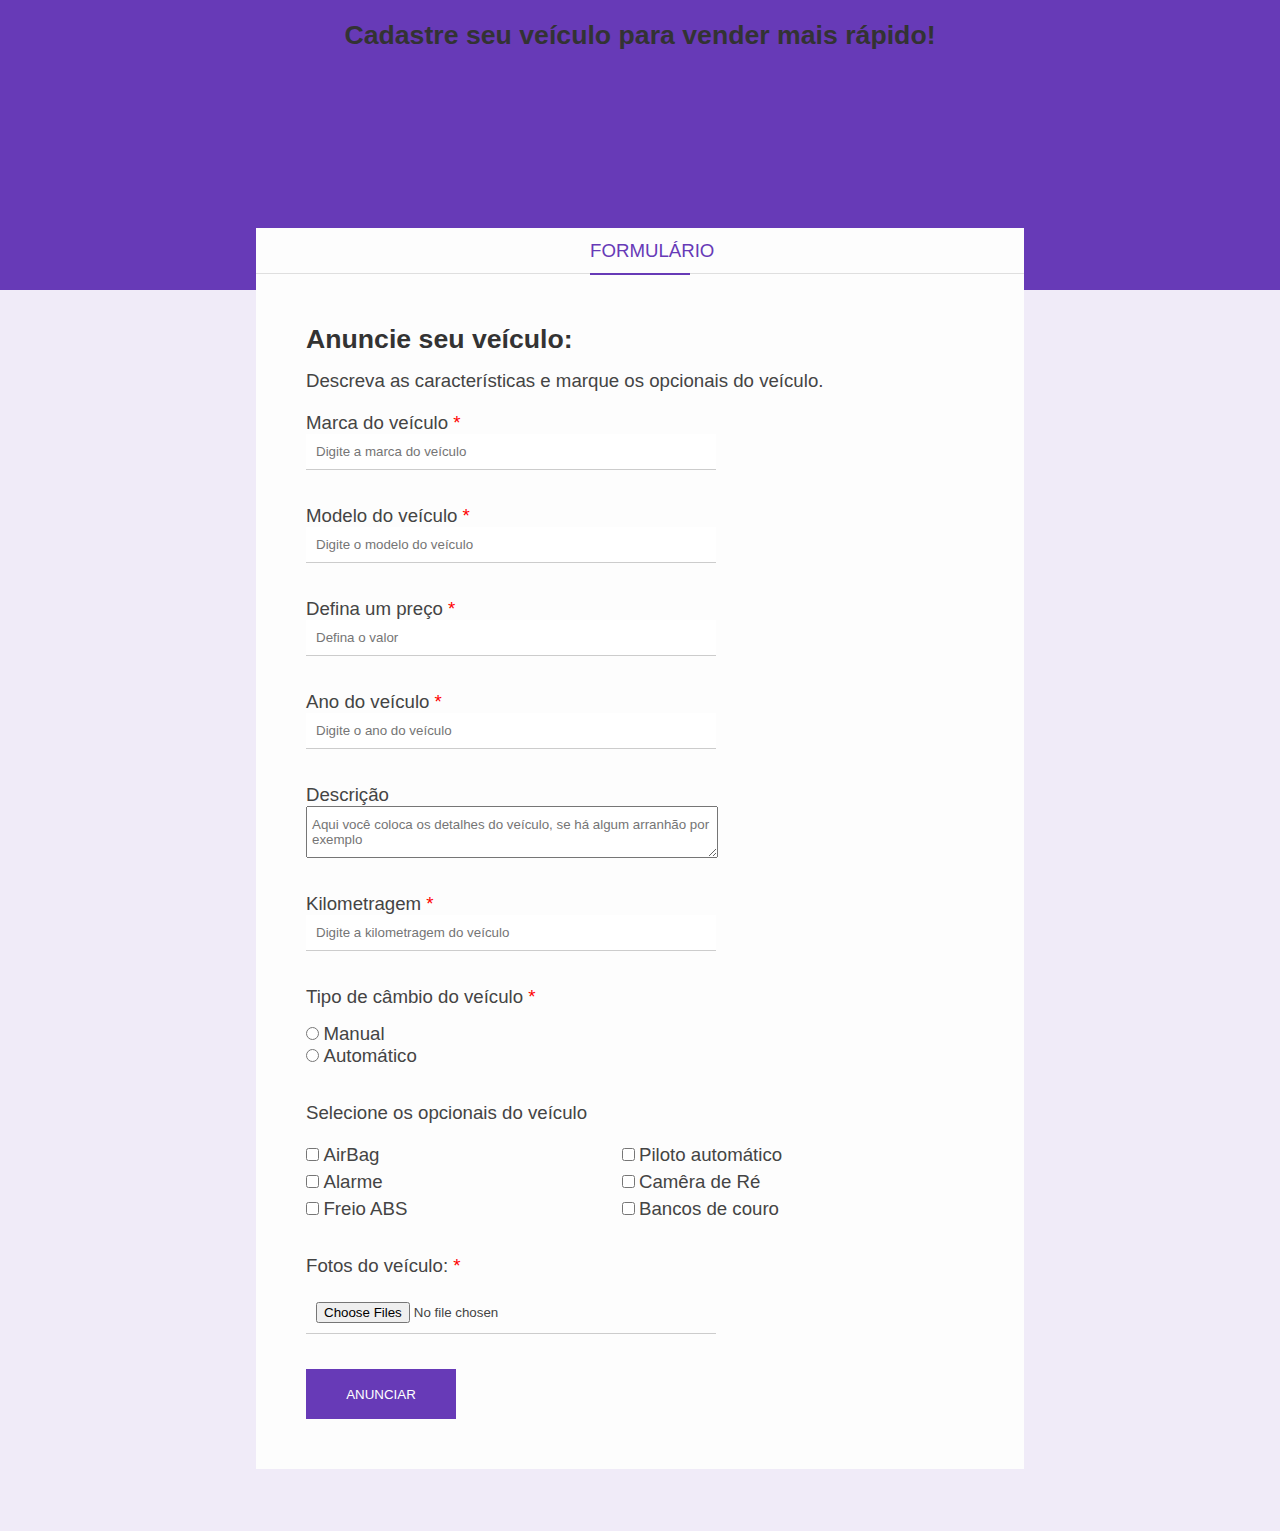
==== Projeto de formulário de venda de carro/index.html @ 0afd30a3 "primeiro commit" ====
<!DOCTYPE html>
<html lang="pt-BR">
<head>
    <meta charset="UTF-8">
    <meta name="viewport" content="width=device-width, initial-scale=1.0">
    <title>Anuncie seu veículo</title>
    <link rel="stylesheet" href="./styles.css">
</head>
<body>
                      <!-- Formulário para anúncio de veículos -->
<div class="container">
  <div class="header">
      <h1>Cadastre seu veículo para vender mais rápido!</h3>
  </div>
  <div class="form-container">
    <div class="form-header">
        <p>Formulário</p>
    </div>
    <div class="form-body">
      <h2 class="form-title">Anuncie seu veículo:</h2>
      <p>Descreva as características e marque os opcionais do veículo.</p>
      <form action="formulario.html" method="get" >
        <div class="box-input">
          <label for="car-brand">Marca do veículo <span class="required-field">*</span></label>
          <input type="text" class="block" name="car-brand" list="brands" placeholder="Digite a marca do veículo">
          <datalist id="brands" class="block" required>
            <option value="Fiat"></option>
            <option value="Chevrolet"></option>
            <option value="Renault"></option>
            <option value="Volkswagen"></option>
            <option value="BMW"></option>
            <option value="Audi"></option>
            <option value="Mercedes-Benz"></option>
          </datalist>
        </div>

        <div class="box-input">
          <label for="car-model">Modelo do veículo <span class="required-field">*</span></label>
          <input type="text" name="car-model" class="block" placeholder="Digite o modelo do veículo" required>
        </div>

        <div class="box-input">
          <label for="product-price">Defina um preço <span class="required-field">*</span></label>
          <input type="number" name="product-price" class="block" placeholder="Defina o valor" required>
        </div>

        <div class="box-input">
          <label for="vehicle-age">Ano do veículo <span class="required-field">*</span></label>
          <input type="number" name="vehicle-age" class="block" placeholder="Digite o ano do veículo" required>
        </div>

        <div class="box-input">
          <label for="vehicle-description">Descrição</label>
          <textarea name="vehicle-description" class="block" placeholder="Aqui você coloca os detalhes do veículo, se há algum arranhão por exemplo"></textarea>
        </div>

        <div class="box-input">
          <label for="vehicle-mileage">Kilometragem <span class="required-field">*</span></label>
          <input type="number" name="vehicle-mileage" class="block" placeholder="Digite a kilometragem do veículo" required>
        </div>

        <div class="box-input">
          <p>Tipo de câmbio do veículo <span class="required-field">*</span></p>
          <div class="radio">
            <input type="radio" name="vehicle-transmission" id="manual">
            <label for="manual">Manual</label>
          </div>
          <div class="radio">
            <input type="radio" name="vehicle-transmission" id="automatic">
            <label for="automatic">Automático</label>
          </div>
        </div>

        <div class="optional-box">
          <p>Selecione os opcionais do veículo</p>
          <ul class="optional-list">
            <li>
              <input type="checkbox" name="checkbox[]" id="airbag">
              <label for="airbag">AirBag</label>
            </li>
            <li>
              <input type="checkbox" name="checkbox[]" id="alarm">
              <label for="alarm">Alarme</label>
            </li>
            <li>
              <input type="checkbox" name="checkbox[]" id="abs-brake">
              <label for="abs-brake">Freio ABS</label>
            </li>
          </ul>
        </div>
        <div class="optional-box">
          <ul class="optional-list">
            <li>
              <input type="checkbox" name="checkbox[]" id="automatic-pilot">
              <label for="automatic-pilot">Piloto automático</label>
            </li>
            <li>
              <input type="checkbox" name="checkbox[]" id="reverse-camera">
              <label for="reverse-camera">Camêra de Ré</label>
            </li>
            <li>
              <input type="checkbox" name="checkbox[]" id="leather-seat">
              <label for="leather-seat">Bancos de couro</label>
            </li>
          </ul>
        </div>
        <div class="box-input">
          <p>Fotos do veículo: <span class="required-field">*</span><p>
          <input type="file" name="vehicle-img" class="block" id="vehicle-img" multiple accept="image/png, image/jpg" required>
        </div>

        <input type="submit" value="Anunciar" class="btn-submit">
      </form>
    </div>
  </div>
</div>

</body>
</html>
---- Projeto de formulário de venda de carro/styles.css ----
/* reset */
* {
  margin: 0;
  padding: 0;
  font-family: Arial, Helvetica, sans-serif;
}

body {
  background-color: #f0ebf8;
}

h1, h2, h3, h3, h4 {
  color: #333;
	font-size: 20pt;
}

p, label {
  color: #444;
	font-size: 14pt;
}

span {
	color: red
}

input {
  border: none;
  border-bottom: 1px solid #ccc;
  padding: 10px 0;
}

input[type="text"],
input[type="number"],
input[type="file"],
datalist,
textarea{
	padding-left: 10px;
	width: 400px;
}

datalist option{
	display: none;
}

textarea{
	padding: 10px 5px;
}


/* page header */

.header{
	height: 250px;
	padding: 20px;
	background-color: #673ab7;
	text-align: center;
}

.header h3{
	color: #fff;
	margin-top: 0;
}


/* form container */

.form-container{
	background-color: #fdfdfd;
	width: 60%;
	margin: 0 auto;
	position: relative;
	top: -62px;
}

/* form header */

.form-header{
	border-bottom: 1px solid #dfdfdf;
	height: 45px;
}

.form-header p{
	color: #673ab7;
	border-bottom: 2px solid #673ab7;
	width: 100px;
	height: 45px;
	text-align: center;
	margin: 0 auto;
	text-transform: uppercase;
	line-height: 45px;
}

/* form body */

.form-body{
	padding: 50px;
}

.form-title{
	margin-bottom: 15px;
}

.form-body p{
	margin-bottom: 20px;
}

.box-input{
	margin-bottom: 35px;
}

.box-input p{
	margin-bottom: 15px;
}

.block{
	display: block;
}

.optional-box{
	display: inline-block;
	margin: 0 30px 30px 0;
}

.optional-list li{
	list-style: none;
	margin-bottom: 5px;
}

.btn-submit{
	background-color: #673ab7;
	color: #fff;
	border: 2px solid transparent;
	width: 150px;
	height: 50px;
	cursor: pointer;
	text-transform: uppercase;
	transition: 0.5s;
}

.btn-submit:hover{
	background-color: #fff;
	border-color: #673ab7;
	color: #673ab7;
}
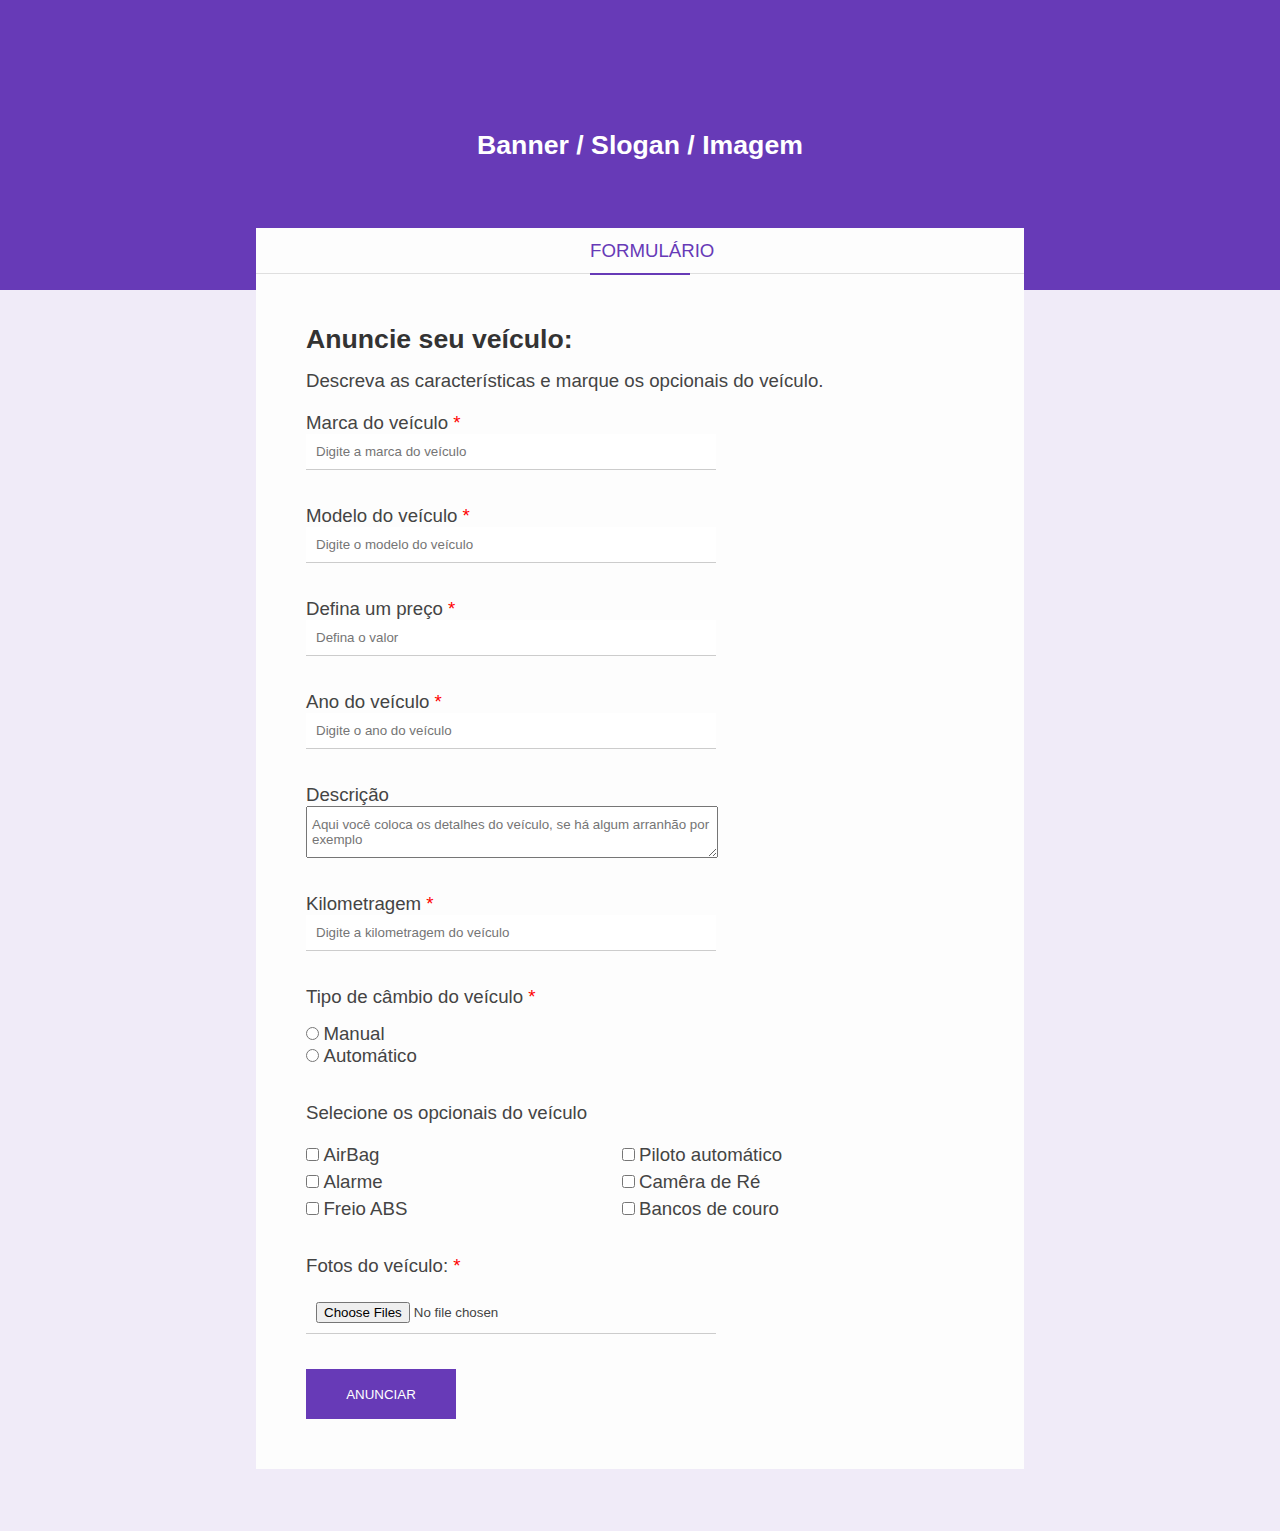
==== commit f4da3278: "mudanças no header" ====
--- a/Projeto de formulário de venda de carro/index.html
+++ b/Projeto de formulário de venda de carro/index.html
@@ -10,7 +10,7 @@
                       <!-- Formulário para anúncio de veículos -->
 <div class="container">
   <div class="header">
-      <h1>Cadastre seu veículo para vender mais rápido!</h3>
+      <h1>Banner / Slogan / Imagem</h3>
   </div>
   <div class="form-container">
     <div class="form-header">
--- a/Projeto de formulário de venda de carro/styles.css
+++ b/Projeto de formulário de venda de carro/styles.css
@@ -9,18 +9,23 @@
   background-color: #f0ebf8;
 }
 
-h1, h2, h3, h3, h4 {
+h1,
+h2,
+h3,
+h3,
+h4 {
   color: #333;
-	font-size: 20pt;
+  font-size: 20pt;
 }
 
-p, label {
+p,
+label {
   color: #444;
-	font-size: 14pt;
+  font-size: 14pt;
 }
 
 span {
-	color: red
+  color: red;
 }
 
 input {
@@ -33,112 +38,110 @@
 input[type="number"],
 input[type="file"],
 datalist,
-textarea{
-	padding-left: 10px;
-	width: 400px;
+textarea {
+  padding-left: 10px;
+  width: 400px;
 }
 
-datalist option{
-	display: none;
+datalist option {
+  display: none;
 }
 
-textarea{
-	padding: 10px 5px;
+textarea {
+  padding: 10px 5px;
 }
-
 
 /* page header */
 
-.header{
-	height: 250px;
-	padding: 20px;
-	background-color: #673ab7;
-	text-align: center;
+.header {
+  height: 250px;
+  padding: 20px;
+  background-color: #673ab7;
+  text-align: center;
+  line-height: 250px;
 }
 
-.header h3{
-	color: #fff;
-	margin-top: 0;
+.header h1 {
+  color: #fff;
 }
-
 
 /* form container */
 
-.form-container{
-	background-color: #fdfdfd;
-	width: 60%;
-	margin: 0 auto;
-	position: relative;
-	top: -62px;
+.form-container {
+  background-color: #fdfdfd;
+  width: 60%;
+  margin: 0 auto;
+  position: relative;
+  top: -62px;
 }
 
 /* form header */
 
-.form-header{
-	border-bottom: 1px solid #dfdfdf;
-	height: 45px;
+.form-header {
+  border-bottom: 1px solid #dfdfdf;
+  height: 45px;
 }
 
-.form-header p{
-	color: #673ab7;
-	border-bottom: 2px solid #673ab7;
-	width: 100px;
-	height: 45px;
-	text-align: center;
-	margin: 0 auto;
-	text-transform: uppercase;
-	line-height: 45px;
+.form-header p {
+  color: #673ab7;
+  border-bottom: 2px solid #673ab7;
+  width: 100px;
+  height: 45px;
+  text-align: center;
+  margin: 0 auto;
+  text-transform: uppercase;
+  line-height: 45px;
 }
 
 /* form body */
 
-.form-body{
-	padding: 50px;
+.form-body {
+  padding: 50px;
 }
 
-.form-title{
-	margin-bottom: 15px;
+.form-title {
+  margin-bottom: 15px;
 }
 
-.form-body p{
-	margin-bottom: 20px;
+.form-body p {
+  margin-bottom: 20px;
 }
 
-.box-input{
-	margin-bottom: 35px;
+.box-input {
+  margin-bottom: 35px;
 }
 
-.box-input p{
-	margin-bottom: 15px;
+.box-input p {
+  margin-bottom: 15px;
 }
 
-.block{
-	display: block;
+.block {
+  display: block;
 }
 
-.optional-box{
-	display: inline-block;
-	margin: 0 30px 30px 0;
+.optional-box {
+  display: inline-block;
+  margin: 0 30px 30px 0;
 }
 
-.optional-list li{
-	list-style: none;
-	margin-bottom: 5px;
+.optional-list li {
+  list-style: none;
+  margin-bottom: 5px;
 }
 
-.btn-submit{
-	background-color: #673ab7;
-	color: #fff;
-	border: 2px solid transparent;
-	width: 150px;
-	height: 50px;
-	cursor: pointer;
-	text-transform: uppercase;
-	transition: 0.5s;
+.btn-submit {
+  background-color: #673ab7;
+  color: #fff;
+  border: 2px solid transparent;
+  width: 150px;
+  height: 50px;
+  cursor: pointer;
+  text-transform: uppercase;
+  transition: 0.5s;
 }
 
-.btn-submit:hover{
-	background-color: #fff;
-	border-color: #673ab7;
-	color: #673ab7;
-}+.btn-submit:hover {
+  background-color: #fff;
+  border-color: #673ab7;
+  color: #673ab7;
+}
